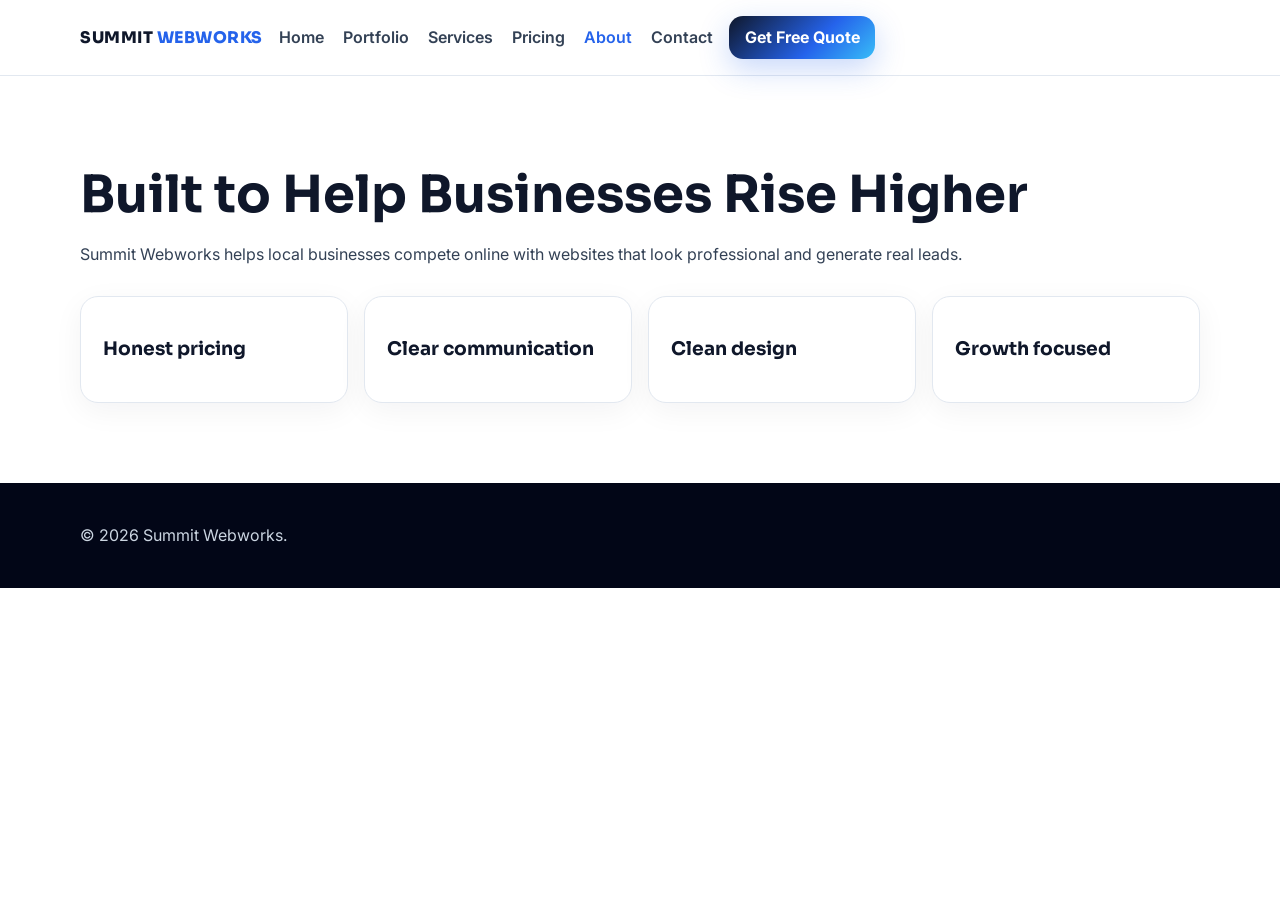
==== about.html @ fc5dcd41 "Merge branch 'main' into codex/create-premium-multi-page-website-for-summit-webworks-wc4jl4" ====
<!doctype html><html lang='en'><head><meta charset='UTF-8'><meta name='viewport' content='width=device-width, initial-scale=1.0'><title>About | Summit Webworks</title><link rel='stylesheet' href='styles.css'><link href='https://fonts.googleapis.com/css2?family=Inter:wght@400;500;600;700;800&family=Sora:wght@600;700;800&display=swap' rel='stylesheet'></head><body><header class='site-header'><nav class='nav container'><a href='index.html' class='logo'>SUMMIT <span>WEBWORKS</span></a><button class='nav-toggle'>☰</button><ul class='nav-links'><li><a href='index.html'>Home</a></li><li><a href='portfolio.html'>Portfolio</a></li><li><a href='services.html'>Services</a></li><li><a href='pricing.html'>Pricing</a></li><li><a class='active' href='about.html'>About</a></li><li><a href='contact.html'>Contact</a></li></ul><a class='btn btn-sm' href='contact.html'>Get Free Quote</a></nav></header><main class='section container'><div class='section-head reveal'><h1>Built to Help Businesses Rise Higher</h1><p>Summit Webworks helps local businesses compete online with websites that look professional and generate real leads.</p></div><div class='card-grid four'><article class='card reveal'><h3>Honest pricing</h3></article><article class='card reveal delay-1'><h3>Clear communication</h3></article><article class='card reveal delay-2'><h3>Clean design</h3></article><article class='card reveal delay-3'><h3>Growth focused</h3></article></div></main><footer class='site-footer'><div class='container'><p>© 2026 Summit Webworks.</p></div></footer><script src='script.js'></script></body></html>
---- styles.css ----
:root{--navy:#0F172A;--royal:#2563EB;--sky:#38BDF8;--white:#fff;--gray:#F8FAFC;--slate:#334155;--grad:linear-gradient(135deg,#0F172A 0%,#2563EB 60%,#38BDF8 100%)}*{box-sizing:border-box}html{scroll-behavior:smooth}body{margin:0;font-family:Inter,sans-serif;color:var(--slate);background:var(--white);line-height:1.6}.container{width:min(1120px,92%);margin:auto}.site-header{position:sticky;top:0;z-index:50;background:rgba(255,255,255,.92);backdrop-filter:blur(12px);border-bottom:1px solid #e2e8f0}.site-header.shrink .nav{padding:.6rem 0}.nav{display:flex;align-items:center;gap:1rem;padding:1rem 0;transition:.25s}.logo{font-family:Sora,sans-serif;font-weight:800;text-decoration:none;color:var(--navy);letter-spacing:.5px}.logo span{color:var(--royal)}.nav-links{display:flex;gap:1.2rem;list-style:none;margin:0;padding:0}.nav-links a{text-decoration:none;color:var(--slate);font-weight:600}.nav-links a.active,.nav-links a:hover{color:var(--royal)}.nav-toggle{display:none}.btn{background:var(--grad);color:var(--white);padding:.85rem 1.2rem;border-radius:14px;text-decoration:none;font-weight:700;border:none;display:inline-block;box-shadow:0 10px 30px rgba(37,99,235,.25);transition:.25s}.btn:hover{transform:translateY(-2px);filter:brightness(1.05);box-shadow:0 12px 32px rgba(37,99,235,.35)}.btn-outline{background:transparent;border:1px solid #bfdbfe;color:var(--royal);box-shadow:none}.btn-sm{padding:.55rem .95rem}.hero{position:relative;background:radial-gradient(circle at 100% 0%,#dbeafe 0%,transparent 45%),var(--gray);padding:5.5rem 0 4rem;overflow:hidden}.mountain-overlay{position:absolute;inset:auto 0 0 0;height:140px;background:linear-gradient(160deg,transparent 0 20%,#dbeafe40 20% 38%,transparent 38% 52%,#bfdbfe40 52% 70%,transparent 70%)}.grid-2{display:grid;grid-template-columns:1.1fr .9fr;gap:2rem;align-items:center}.eyebrow{color:var(--royal);font-weight:700}h1,h2,h3{font-family:Sora,sans-serif;color:var(--navy);line-height:1.2}h1{font-size:clamp(2rem,4vw,3.6rem);margin:.5rem 0 1rem}h2{font-size:clamp(1.7rem,3vw,2.6rem)}.hero-actions{display:flex;gap:.8rem;flex-wrap:wrap;margin:1.2rem 0}.trust-badges{display:flex;flex-wrap:wrap;gap:.9rem;font-weight:600;color:var(--navy)}.device-mockup{background:#0b1220;border-radius:20px;padding:1rem;box-shadow:0 30px 60px rgba(15,23,42,.25)}.mockup-top{height:18px;background:#1e293b;border-radius:10px;margin-bottom:.8rem}.mockup-screen{background:linear-gradient(180deg,#eff6ff,#dbeafe);border-radius:14px;padding:1rem;display:grid;gap:.8rem}.mockup-card{height:58px;border-radius:12px;background:linear-gradient(135deg,#2563eb,#38bdf8)}.section{padding:5rem 0}.alt{background:var(--gray)}.section-head{margin-bottom:1.8rem}.card-grid,.portfolio-grid,.pricing-grid,.stats-grid{display:grid;gap:1rem}.four{grid-template-columns:repeat(4,1fr)}.three{grid-template-columns:repeat(3,1fr)}.card,.portfolio-card,.price-card,.stat{background:#fff;padding:1.4rem;border:1px solid #e2e8f0;border-radius:18px;box-shadow:0 8px 30px rgba(15,23,42,.05);transition:.25s}.card:hover,.portfolio-card:hover,.price-card:hover,.stat:hover{transform:translateY(-6px);box-shadow:0 18px 40px rgba(15,23,42,.1)}.portfolio-grid{grid-template-columns:repeat(3,1fr)}.image-split{height:150px;border-radius:14px;overflow:hidden;display:grid;grid-template-columns:1fr 1fr;margin-bottom:.8rem}.image-split div{display:grid;place-items:center;font-weight:700;color:#fff}.image-split div:first-child{background:#64748b}.image-split div:last-child{background:var(--grad)}.stats-grid{grid-template-columns:repeat(5,1fr)}.pricing-grid{grid-template-columns:repeat(3,1fr)}.featured{border:2px solid var(--royal)}.final-cta{padding:4.2rem 0;background:var(--navy);color:#fff;text-align:center}.final-cta h2{color:#fff}.site-footer{padding:1.5rem 0;background:#020617;color:#cbd5e1}.form{display:grid;gap:.9rem}.form input,.form textarea,.form select{padding:.8rem;border-radius:10px;border:1px solid #cbd5e1;font:inherit}.reveal{opacity:0;transform:translateY(18px);transition:.7s}.reveal.show{opacity:1;transform:none}.delay-1{transition-delay:.1s}.delay-2{transition-delay:.2s}.delay-3{transition-delay:.3s}.page-transition{position:fixed;inset:0;background:var(--white);z-index:999;transform:translateY(-100%);animation:pageIn .7s ease}@keyframes pageIn{from{transform:translateY(0)}to{transform:translateY(-100%)}}
@media (max-width:980px){.grid-2,.four,.three,.portfolio-grid,.pricing-grid,.stats-grid{grid-template-columns:1fr 1fr}.nav-toggle{display:block;background:none;border:none;font-size:1.4rem}.nav-links{position:absolute;right:4%;top:68px;background:#fff;border:1px solid #e2e8f0;border-radius:12px;padding:1rem;display:none;flex-direction:column}.nav-links.open{display:flex}.nav .btn-sm{display:none}}
@media (max-width:640px){.grid-2,.four,.three,.portfolio-grid,.pricing-grid,.stats-grid{grid-template-columns:1fr}.section{padding:3.5rem 0}}
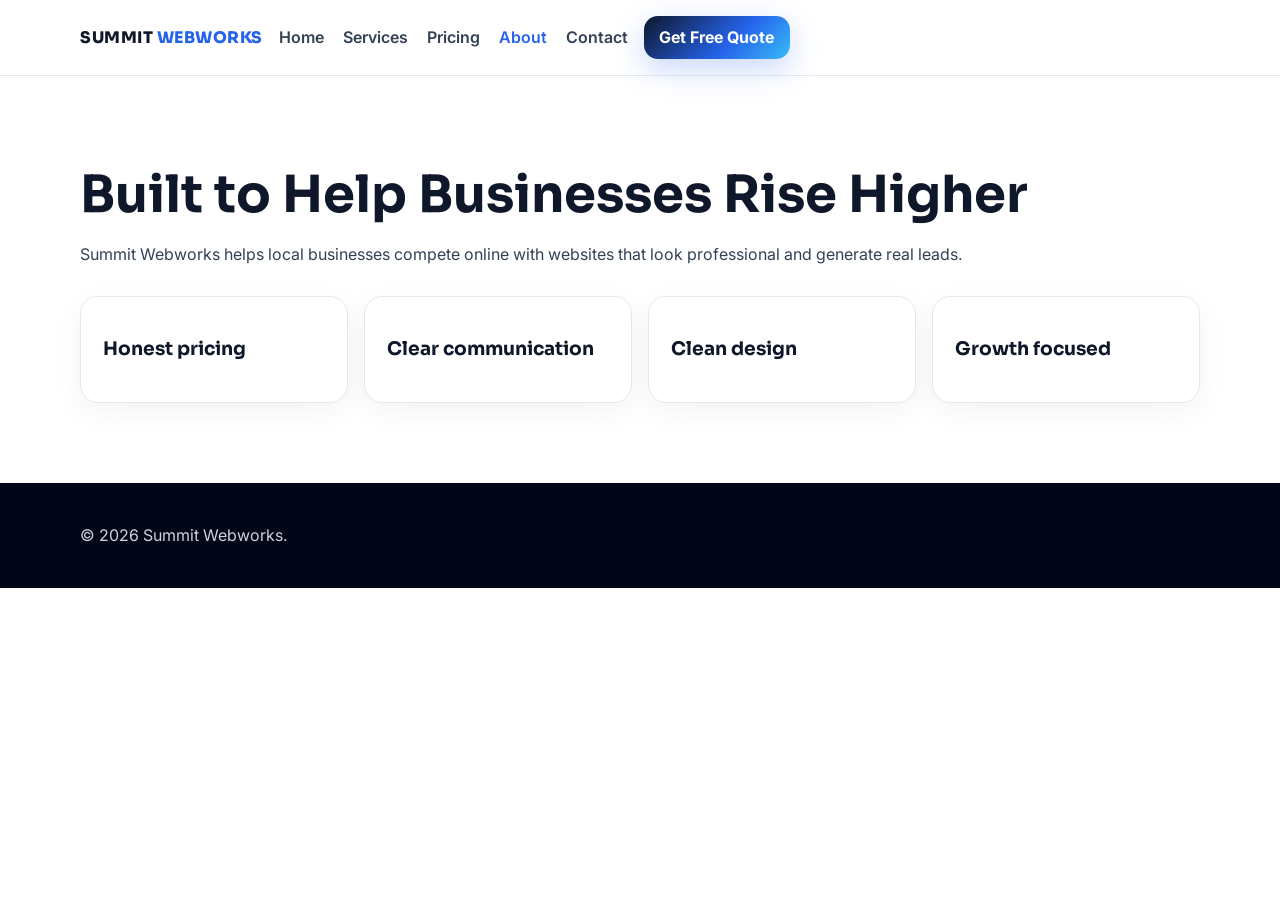
==== commit f3f3efad: "Add fresh standalone repo copy for new GitHub repository" ====
--- a/about.html
+++ b/about.html
@@ -1 +1 @@
-<!doctype html><html lang='en'><head><meta charset='UTF-8'><meta name='viewport' content='width=device-width, initial-scale=1.0'><title>About | Summit Webworks</title><link rel='stylesheet' href='styles.css'><link href='https://fonts.googleapis.com/css2?family=Inter:wght@400;500;600;700;800&family=Sora:wght@600;700;800&display=swap' rel='stylesheet'></head><body><header class='site-header'><nav class='nav container'><a href='index.html' class='logo'>SUMMIT <span>WEBWORKS</span></a><button class='nav-toggle'>☰</button><ul class='nav-links'><li><a href='index.html'>Home</a></li><li><a href='portfolio.html'>Portfolio</a></li><li><a href='services.html'>Services</a></li><li><a href='pricing.html'>Pricing</a></li><li><a class='active' href='about.html'>About</a></li><li><a href='contact.html'>Contact</a></li></ul><a class='btn btn-sm' href='contact.html'>Get Free Quote</a></nav></header><main class='section container'><div class='section-head reveal'><h1>Built to Help Businesses Rise Higher</h1><p>Summit Webworks helps local businesses compete online with websites that look professional and generate real leads.</p></div><div class='card-grid four'><article class='card reveal'><h3>Honest pricing</h3></article><article class='card reveal delay-1'><h3>Clear communication</h3></article><article class='card reveal delay-2'><h3>Clean design</h3></article><article class='card reveal delay-3'><h3>Growth focused</h3></article></div></main><footer class='site-footer'><div class='container'><p>© 2026 Summit Webworks.</p></div></footer><script src='script.js'></script></body></html>
+<!doctype html><html lang='en'><head><meta charset='UTF-8'><meta name='viewport' content='width=device-width, initial-scale=1.0'><title>About | Summit Webworks</title><link rel='stylesheet' href='styles.css?v=2'><link href='https://fonts.googleapis.com/css2?family=Inter:wght@400;500;600;700;800&family=Sora:wght@600;700;800&display=swap' rel='stylesheet'></head><body><header class='site-header'><nav class='nav container'><a href='index.html' class='logo'>SUMMIT <span>WEBWORKS</span></a><button class='nav-toggle'>☰</button><ul class='nav-links'><li><a href='index.html'>Home</a></li><li><a href='services.html'>Services</a></li><li><a href='pricing.html'>Pricing</a></li><li><a class='active' href='about.html'>About</a></li><li><a href='contact.html'>Contact</a></li></ul><a class='btn btn-sm' href='contact.html'>Get Free Quote</a></nav></header><main class='section container'><div class='section-head reveal'><h1>Built to Help Businesses Rise Higher</h1><p>Summit Webworks helps local businesses compete online with websites that look professional and generate real leads.</p></div><div class='card-grid four'><article class='card reveal'><h3>Honest pricing</h3></article><article class='card reveal delay-1'><h3>Clear communication</h3></article><article class='card reveal delay-2'><h3>Clean design</h3></article><article class='card reveal delay-3'><h3>Growth focused</h3></article></div></main><footer class='site-footer'><div class='container'><p>© 2026 Summit Webworks.</p></div></footer><script src='script.js?v=2'></script></body></html>
--- a/styles.css
+++ b/styles.css
@@ -1,3 +1,6 @@
 :root{--navy:#0F172A;--royal:#2563EB;--sky:#38BDF8;--white:#fff;--gray:#F8FAFC;--slate:#334155;--grad:linear-gradient(135deg,#0F172A 0%,#2563EB 60%,#38BDF8 100%)}*{box-sizing:border-box}html{scroll-behavior:smooth}body{margin:0;font-family:Inter,sans-serif;color:var(--slate);background:var(--white);line-height:1.6}.container{width:min(1120px,92%);margin:auto}.site-header{position:sticky;top:0;z-index:50;background:rgba(255,255,255,.92);backdrop-filter:blur(12px);border-bottom:1px solid #e2e8f0}.site-header.shrink .nav{padding:.6rem 0}.nav{display:flex;align-items:center;gap:1rem;padding:1rem 0;transition:.25s}.logo{font-family:Sora,sans-serif;font-weight:800;text-decoration:none;color:var(--navy);letter-spacing:.5px}.logo span{color:var(--royal)}.nav-links{display:flex;gap:1.2rem;list-style:none;margin:0;padding:0}.nav-links a{text-decoration:none;color:var(--slate);font-weight:600}.nav-links a.active,.nav-links a:hover{color:var(--royal)}.nav-toggle{display:none}.btn{background:var(--grad);color:var(--white);padding:.85rem 1.2rem;border-radius:14px;text-decoration:none;font-weight:700;border:none;display:inline-block;box-shadow:0 10px 30px rgba(37,99,235,.25);transition:.25s}.btn:hover{transform:translateY(-2px);filter:brightness(1.05);box-shadow:0 12px 32px rgba(37,99,235,.35)}.btn-outline{background:transparent;border:1px solid #bfdbfe;color:var(--royal);box-shadow:none}.btn-sm{padding:.55rem .95rem}.hero{position:relative;background:radial-gradient(circle at 100% 0%,#dbeafe 0%,transparent 45%),var(--gray);padding:5.5rem 0 4rem;overflow:hidden}.mountain-overlay{position:absolute;inset:auto 0 0 0;height:140px;background:linear-gradient(160deg,transparent 0 20%,#dbeafe40 20% 38%,transparent 38% 52%,#bfdbfe40 52% 70%,transparent 70%)}.grid-2{display:grid;grid-template-columns:1.1fr .9fr;gap:2rem;align-items:center}.eyebrow{color:var(--royal);font-weight:700}h1,h2,h3{font-family:Sora,sans-serif;color:var(--navy);line-height:1.2}h1{font-size:clamp(2rem,4vw,3.6rem);margin:.5rem 0 1rem}h2{font-size:clamp(1.7rem,3vw,2.6rem)}.hero-actions{display:flex;gap:.8rem;flex-wrap:wrap;margin:1.2rem 0}.trust-badges{display:flex;flex-wrap:wrap;gap:.9rem;font-weight:600;color:var(--navy)}.device-mockup{background:#0b1220;border-radius:20px;padding:1rem;box-shadow:0 30px 60px rgba(15,23,42,.25)}.mockup-top{height:18px;background:#1e293b;border-radius:10px;margin-bottom:.8rem}.mockup-screen{background:linear-gradient(180deg,#eff6ff,#dbeafe);border-radius:14px;padding:1rem;display:grid;gap:.8rem}.mockup-card{height:58px;border-radius:12px;background:linear-gradient(135deg,#2563eb,#38bdf8)}.section{padding:5rem 0}.alt{background:var(--gray)}.section-head{margin-bottom:1.8rem}.card-grid,.portfolio-grid,.pricing-grid,.stats-grid{display:grid;gap:1rem}.four{grid-template-columns:repeat(4,1fr)}.three{grid-template-columns:repeat(3,1fr)}.card,.portfolio-card,.price-card,.stat{background:#fff;padding:1.4rem;border:1px solid #e2e8f0;border-radius:18px;box-shadow:0 8px 30px rgba(15,23,42,.05);transition:.25s}.card:hover,.portfolio-card:hover,.price-card:hover,.stat:hover{transform:translateY(-6px);box-shadow:0 18px 40px rgba(15,23,42,.1)}.portfolio-grid{grid-template-columns:repeat(3,1fr)}.image-split{height:150px;border-radius:14px;overflow:hidden;display:grid;grid-template-columns:1fr 1fr;margin-bottom:.8rem}.image-split div{display:grid;place-items:center;font-weight:700;color:#fff}.image-split div:first-child{background:#64748b}.image-split div:last-child{background:var(--grad)}.stats-grid{grid-template-columns:repeat(5,1fr)}.pricing-grid{grid-template-columns:repeat(3,1fr)}.featured{border:2px solid var(--royal)}.final-cta{padding:4.2rem 0;background:var(--navy);color:#fff;text-align:center}.final-cta h2{color:#fff}.site-footer{padding:1.5rem 0;background:#020617;color:#cbd5e1}.form{display:grid;gap:.9rem}.form input,.form textarea,.form select{padding:.8rem;border-radius:10px;border:1px solid #cbd5e1;font:inherit}.reveal{opacity:0;transform:translateY(18px);transition:.7s}.reveal.show{opacity:1;transform:none}.delay-1{transition-delay:.1s}.delay-2{transition-delay:.2s}.delay-3{transition-delay:.3s}.page-transition{position:fixed;inset:0;background:var(--white);z-index:999;transform:translateY(-100%);animation:pageIn .7s ease}@keyframes pageIn{from{transform:translateY(0)}to{transform:translateY(-100%)}}
 @media (max-width:980px){.grid-2,.four,.three,.portfolio-grid,.pricing-grid,.stats-grid{grid-template-columns:1fr 1fr}.nav-toggle{display:block;background:none;border:none;font-size:1.4rem}.nav-links{position:absolute;right:4%;top:68px;background:#fff;border:1px solid #e2e8f0;border-radius:12px;padding:1rem;display:none;flex-direction:column}.nav-links.open{display:flex}.nav .btn-sm{display:none}}
 @media (max-width:640px){.grid-2,.four,.three,.portfolio-grid,.pricing-grid,.stats-grid{grid-template-columns:1fr}.section{padding:3.5rem 0}}
+
+.comparison-frame{background:#fff;border:1px solid #dbeafe;border-radius:20px;padding:1rem;box-shadow:0 20px 45px rgba(15,23,42,.12)}.comparison-frame img{width:100%;border-radius:14px;display:block}
+.before-after-panel{display:grid;grid-template-columns:1fr 1fr;border-radius:20px;overflow:hidden;box-shadow:0 25px 60px rgba(15,23,42,.15)}.before-side,.after-side{padding:2rem;min-height:280px;display:flex;flex-direction:column;justify-content:space-between}.before-side{background:#e2e8f0;color:#0f172a}.after-side{background:linear-gradient(135deg,#0F172A,#2563EB);color:#fff}.before-side span,.after-side span{font-family:Sora,sans-serif;font-size:1.2rem;font-weight:800}@media (max-width:700px){.before-after-panel{grid-template-columns:1fr}}
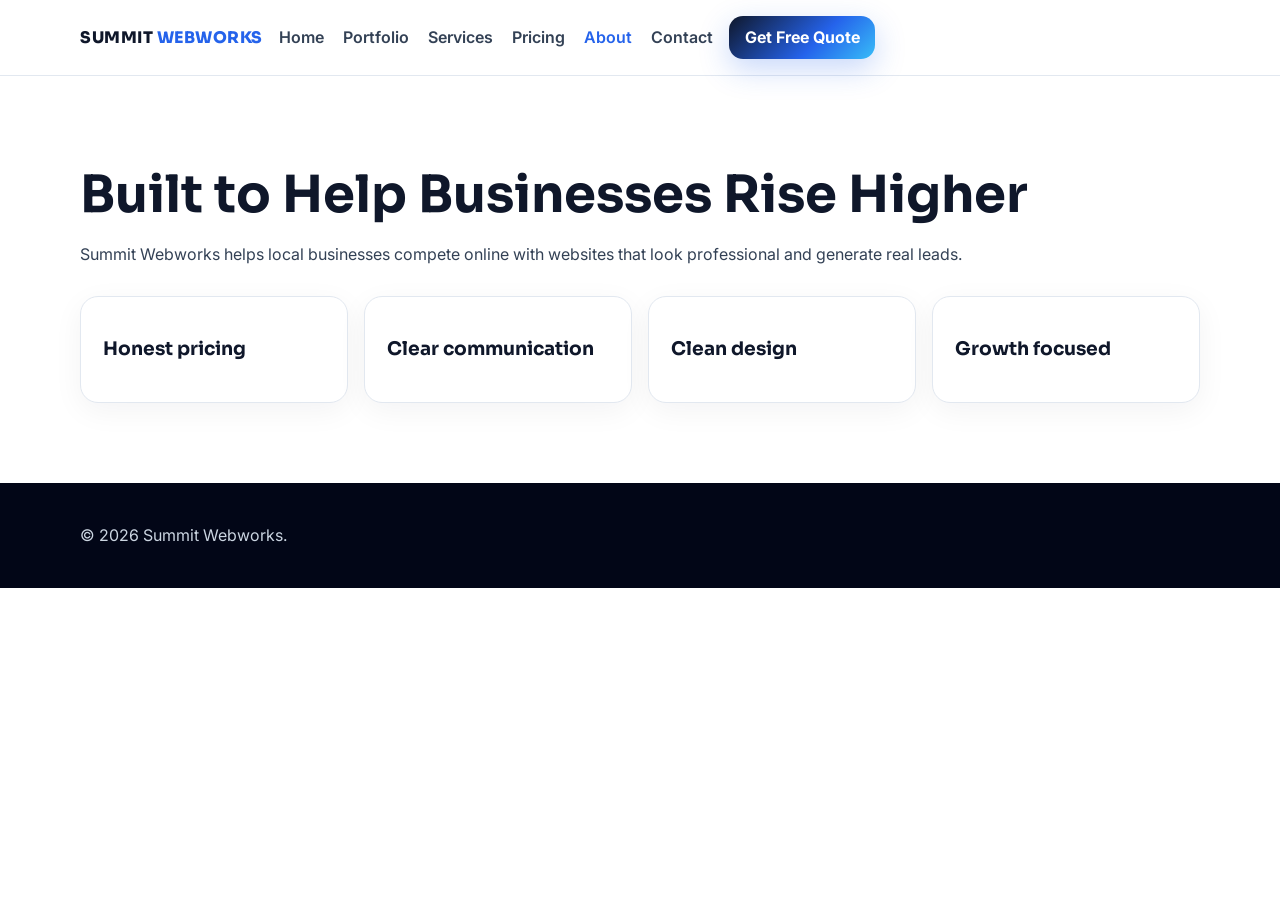
==== commit aa39cc5d: "Merge branch 'main' into codex/create-premium-multi-page-website-for-summit-webworks-tgs2cf" ====
--- a/about.html
+++ b/about.html
@@ -1 +1 @@
-<!doctype html><html lang='en'><head><meta charset='UTF-8'><meta name='viewport' content='width=device-width, initial-scale=1.0'><title>About | Summit Webworks</title><link rel='stylesheet' href='styles.css?v=2'><link href='https://fonts.googleapis.com/css2?family=Inter:wght@400;500;600;700;800&family=Sora:wght@600;700;800&display=swap' rel='stylesheet'></head><body><header class='site-header'><nav class='nav container'><a href='index.html' class='logo'>SUMMIT <span>WEBWORKS</span></a><button class='nav-toggle'>☰</button><ul class='nav-links'><li><a href='index.html'>Home</a></li><li><a href='services.html'>Services</a></li><li><a href='pricing.html'>Pricing</a></li><li><a class='active' href='about.html'>About</a></li><li><a href='contact.html'>Contact</a></li></ul><a class='btn btn-sm' href='contact.html'>Get Free Quote</a></nav></header><main class='section container'><div class='section-head reveal'><h1>Built to Help Businesses Rise Higher</h1><p>Summit Webworks helps local businesses compete online with websites that look professional and generate real leads.</p></div><div class='card-grid four'><article class='card reveal'><h3>Honest pricing</h3></article><article class='card reveal delay-1'><h3>Clear communication</h3></article><article class='card reveal delay-2'><h3>Clean design</h3></article><article class='card reveal delay-3'><h3>Growth focused</h3></article></div></main><footer class='site-footer'><div class='container'><p>© 2026 Summit Webworks.</p></div></footer><script src='script.js?v=2'></script></body></html>
+<!doctype html><html lang='en'><head><meta charset='UTF-8'><meta name='viewport' content='width=device-width, initial-scale=1.0'><title>About | Summit Webworks</title><link rel='stylesheet' href='styles.css'><link href='https://fonts.googleapis.com/css2?family=Inter:wght@400;500;600;700;800&family=Sora:wght@600;700;800&display=swap' rel='stylesheet'></head><body><header class='site-header'><nav class='nav container'><a href='index.html' class='logo'>SUMMIT <span>WEBWORKS</span></a><button class='nav-toggle'>☰</button><ul class='nav-links'><li><a href='index.html'>Home</a></li><li><a href='portfolio.html'>Portfolio</a></li><li><a href='services.html'>Services</a></li><li><a href='pricing.html'>Pricing</a></li><li><a class='active' href='about.html'>About</a></li><li><a href='contact.html'>Contact</a></li></ul><a class='btn btn-sm' href='contact.html'>Get Free Quote</a></nav></header><main class='section container'><div class='section-head reveal'><h1>Built to Help Businesses Rise Higher</h1><p>Summit Webworks helps local businesses compete online with websites that look professional and generate real leads.</p></div><div class='card-grid four'><article class='card reveal'><h3>Honest pricing</h3></article><article class='card reveal delay-1'><h3>Clear communication</h3></article><article class='card reveal delay-2'><h3>Clean design</h3></article><article class='card reveal delay-3'><h3>Growth focused</h3></article></div></main><footer class='site-footer'><div class='container'><p>© 2026 Summit Webworks.</p></div></footer><script src='script.js'></script></body></html>
--- a/styles.css
+++ b/styles.css
@@ -1,6 +1,3 @@
 :root{--navy:#0F172A;--royal:#2563EB;--sky:#38BDF8;--white:#fff;--gray:#F8FAFC;--slate:#334155;--grad:linear-gradient(135deg,#0F172A 0%,#2563EB 60%,#38BDF8 100%)}*{box-sizing:border-box}html{scroll-behavior:smooth}body{margin:0;font-family:Inter,sans-serif;color:var(--slate);background:var(--white);line-height:1.6}.container{width:min(1120px,92%);margin:auto}.site-header{position:sticky;top:0;z-index:50;background:rgba(255,255,255,.92);backdrop-filter:blur(12px);border-bottom:1px solid #e2e8f0}.site-header.shrink .nav{padding:.6rem 0}.nav{display:flex;align-items:center;gap:1rem;padding:1rem 0;transition:.25s}.logo{font-family:Sora,sans-serif;font-weight:800;text-decoration:none;color:var(--navy);letter-spacing:.5px}.logo span{color:var(--royal)}.nav-links{display:flex;gap:1.2rem;list-style:none;margin:0;padding:0}.nav-links a{text-decoration:none;color:var(--slate);font-weight:600}.nav-links a.active,.nav-links a:hover{color:var(--royal)}.nav-toggle{display:none}.btn{background:var(--grad);color:var(--white);padding:.85rem 1.2rem;border-radius:14px;text-decoration:none;font-weight:700;border:none;display:inline-block;box-shadow:0 10px 30px rgba(37,99,235,.25);transition:.25s}.btn:hover{transform:translateY(-2px);filter:brightness(1.05);box-shadow:0 12px 32px rgba(37,99,235,.35)}.btn-outline{background:transparent;border:1px solid #bfdbfe;color:var(--royal);box-shadow:none}.btn-sm{padding:.55rem .95rem}.hero{position:relative;background:radial-gradient(circle at 100% 0%,#dbeafe 0%,transparent 45%),var(--gray);padding:5.5rem 0 4rem;overflow:hidden}.mountain-overlay{position:absolute;inset:auto 0 0 0;height:140px;background:linear-gradient(160deg,transparent 0 20%,#dbeafe40 20% 38%,transparent 38% 52%,#bfdbfe40 52% 70%,transparent 70%)}.grid-2{display:grid;grid-template-columns:1.1fr .9fr;gap:2rem;align-items:center}.eyebrow{color:var(--royal);font-weight:700}h1,h2,h3{font-family:Sora,sans-serif;color:var(--navy);line-height:1.2}h1{font-size:clamp(2rem,4vw,3.6rem);margin:.5rem 0 1rem}h2{font-size:clamp(1.7rem,3vw,2.6rem)}.hero-actions{display:flex;gap:.8rem;flex-wrap:wrap;margin:1.2rem 0}.trust-badges{display:flex;flex-wrap:wrap;gap:.9rem;font-weight:600;color:var(--navy)}.device-mockup{background:#0b1220;border-radius:20px;padding:1rem;box-shadow:0 30px 60px rgba(15,23,42,.25)}.mockup-top{height:18px;background:#1e293b;border-radius:10px;margin-bottom:.8rem}.mockup-screen{background:linear-gradient(180deg,#eff6ff,#dbeafe);border-radius:14px;padding:1rem;display:grid;gap:.8rem}.mockup-card{height:58px;border-radius:12px;background:linear-gradient(135deg,#2563eb,#38bdf8)}.section{padding:5rem 0}.alt{background:var(--gray)}.section-head{margin-bottom:1.8rem}.card-grid,.portfolio-grid,.pricing-grid,.stats-grid{display:grid;gap:1rem}.four{grid-template-columns:repeat(4,1fr)}.three{grid-template-columns:repeat(3,1fr)}.card,.portfolio-card,.price-card,.stat{background:#fff;padding:1.4rem;border:1px solid #e2e8f0;border-radius:18px;box-shadow:0 8px 30px rgba(15,23,42,.05);transition:.25s}.card:hover,.portfolio-card:hover,.price-card:hover,.stat:hover{transform:translateY(-6px);box-shadow:0 18px 40px rgba(15,23,42,.1)}.portfolio-grid{grid-template-columns:repeat(3,1fr)}.image-split{height:150px;border-radius:14px;overflow:hidden;display:grid;grid-template-columns:1fr 1fr;margin-bottom:.8rem}.image-split div{display:grid;place-items:center;font-weight:700;color:#fff}.image-split div:first-child{background:#64748b}.image-split div:last-child{background:var(--grad)}.stats-grid{grid-template-columns:repeat(5,1fr)}.pricing-grid{grid-template-columns:repeat(3,1fr)}.featured{border:2px solid var(--royal)}.final-cta{padding:4.2rem 0;background:var(--navy);color:#fff;text-align:center}.final-cta h2{color:#fff}.site-footer{padding:1.5rem 0;background:#020617;color:#cbd5e1}.form{display:grid;gap:.9rem}.form input,.form textarea,.form select{padding:.8rem;border-radius:10px;border:1px solid #cbd5e1;font:inherit}.reveal{opacity:0;transform:translateY(18px);transition:.7s}.reveal.show{opacity:1;transform:none}.delay-1{transition-delay:.1s}.delay-2{transition-delay:.2s}.delay-3{transition-delay:.3s}.page-transition{position:fixed;inset:0;background:var(--white);z-index:999;transform:translateY(-100%);animation:pageIn .7s ease}@keyframes pageIn{from{transform:translateY(0)}to{transform:translateY(-100%)}}
 @media (max-width:980px){.grid-2,.four,.three,.portfolio-grid,.pricing-grid,.stats-grid{grid-template-columns:1fr 1fr}.nav-toggle{display:block;background:none;border:none;font-size:1.4rem}.nav-links{position:absolute;right:4%;top:68px;background:#fff;border:1px solid #e2e8f0;border-radius:12px;padding:1rem;display:none;flex-direction:column}.nav-links.open{display:flex}.nav .btn-sm{display:none}}
 @media (max-width:640px){.grid-2,.four,.three,.portfolio-grid,.pricing-grid,.stats-grid{grid-template-columns:1fr}.section{padding:3.5rem 0}}
-
-.comparison-frame{background:#fff;border:1px solid #dbeafe;border-radius:20px;padding:1rem;box-shadow:0 20px 45px rgba(15,23,42,.12)}.comparison-frame img{width:100%;border-radius:14px;display:block}
-.before-after-panel{display:grid;grid-template-columns:1fr 1fr;border-radius:20px;overflow:hidden;box-shadow:0 25px 60px rgba(15,23,42,.15)}.before-side,.after-side{padding:2rem;min-height:280px;display:flex;flex-direction:column;justify-content:space-between}.before-side{background:#e2e8f0;color:#0f172a}.after-side{background:linear-gradient(135deg,#0F172A,#2563EB);color:#fff}.before-side span,.after-side span{font-family:Sora,sans-serif;font-size:1.2rem;font-weight:800}@media (max-width:700px){.before-after-panel{grid-template-columns:1fr}}
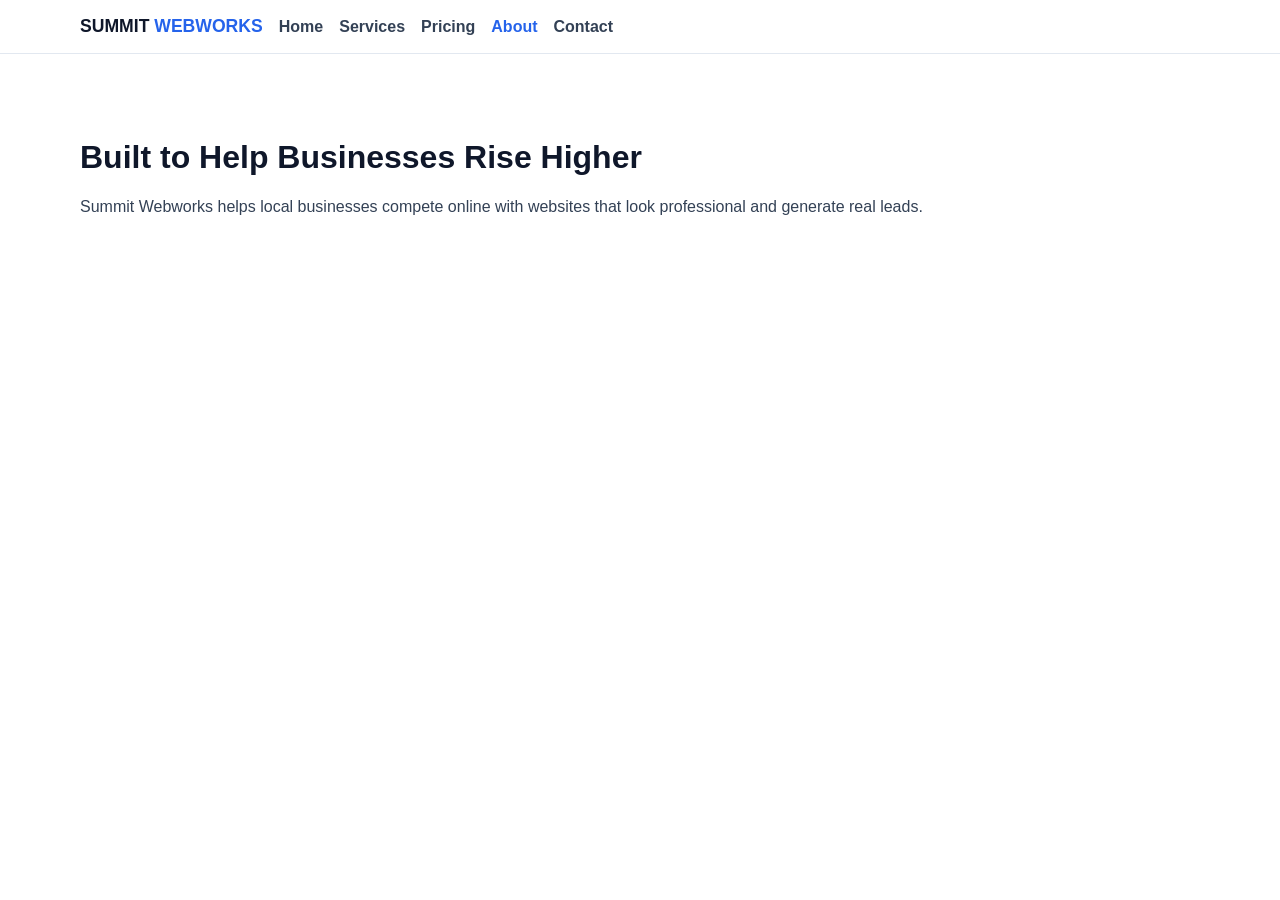
==== commit 7f6aa8ed: "Rebuild website from scratch with new files and layout" ====
--- a/about.html
+++ b/about.html
@@ -1 +1 @@
-<!doctype html><html lang='en'><head><meta charset='UTF-8'><meta name='viewport' content='width=device-width, initial-scale=1.0'><title>About | Summit Webworks</title><link rel='stylesheet' href='styles.css'><link href='https://fonts.googleapis.com/css2?family=Inter:wght@400;500;600;700;800&family=Sora:wght@600;700;800&display=swap' rel='stylesheet'></head><body><header class='site-header'><nav class='nav container'><a href='index.html' class='logo'>SUMMIT <span>WEBWORKS</span></a><button class='nav-toggle'>☰</button><ul class='nav-links'><li><a href='index.html'>Home</a></li><li><a href='portfolio.html'>Portfolio</a></li><li><a href='services.html'>Services</a></li><li><a href='pricing.html'>Pricing</a></li><li><a class='active' href='about.html'>About</a></li><li><a href='contact.html'>Contact</a></li></ul><a class='btn btn-sm' href='contact.html'>Get Free Quote</a></nav></header><main class='section container'><div class='section-head reveal'><h1>Built to Help Businesses Rise Higher</h1><p>Summit Webworks helps local businesses compete online with websites that look professional and generate real leads.</p></div><div class='card-grid four'><article class='card reveal'><h3>Honest pricing</h3></article><article class='card reveal delay-1'><h3>Clear communication</h3></article><article class='card reveal delay-2'><h3>Clean design</h3></article><article class='card reveal delay-3'><h3>Growth focused</h3></article></div></main><footer class='site-footer'><div class='container'><p>© 2026 Summit Webworks.</p></div></footer><script src='script.js'></script></body></html>
+<!doctype html><html lang="en"><head><meta charset="UTF-8"><meta name="viewport" content="width=device-width, initial-scale=1"><title>About | Summit Webworks</title><link rel="stylesheet" href="styles.css"></head><body><header class="site-header"><nav class="container nav"><a class="logo" href="index.html">SUMMIT <span>WEBWORKS</span></a><button class="nav-toggle">☰</button><ul class="nav-links"><li><a href="index.html">Home</a></li><li><a href="services.html">Services</a></li><li><a href="pricing.html">Pricing</a></li><li><a class="active" href="about.html">About</a></li><li><a href="contact.html">Contact</a></li></ul></nav></header><main class="section container"><h1>Built to Help Businesses Rise Higher</h1><p>Summit Webworks helps local businesses compete online with websites that look professional and generate real leads.</p></main><script src="script.js"></script></body></html>
--- a/styles.css
+++ b/styles.css
@@ -1,3 +1 @@
-:root{--navy:#0F172A;--royal:#2563EB;--sky:#38BDF8;--white:#fff;--gray:#F8FAFC;--slate:#334155;--grad:linear-gradient(135deg,#0F172A 0%,#2563EB 60%,#38BDF8 100%)}*{box-sizing:border-box}html{scroll-behavior:smooth}body{margin:0;font-family:Inter,sans-serif;color:var(--slate);background:var(--white);line-height:1.6}.container{width:min(1120px,92%);margin:auto}.site-header{position:sticky;top:0;z-index:50;background:rgba(255,255,255,.92);backdrop-filter:blur(12px);border-bottom:1px solid #e2e8f0}.site-header.shrink .nav{padding:.6rem 0}.nav{display:flex;align-items:center;gap:1rem;padding:1rem 0;transition:.25s}.logo{font-family:Sora,sans-serif;font-weight:800;text-decoration:none;color:var(--navy);letter-spacing:.5px}.logo span{color:var(--royal)}.nav-links{display:flex;gap:1.2rem;list-style:none;margin:0;padding:0}.nav-links a{text-decoration:none;color:var(--slate);font-weight:600}.nav-links a.active,.nav-links a:hover{color:var(--royal)}.nav-toggle{display:none}.btn{background:var(--grad);color:var(--white);padding:.85rem 1.2rem;border-radius:14px;text-decoration:none;font-weight:700;border:none;display:inline-block;box-shadow:0 10px 30px rgba(37,99,235,.25);transition:.25s}.btn:hover{transform:translateY(-2px);filter:brightness(1.05);box-shadow:0 12px 32px rgba(37,99,235,.35)}.btn-outline{background:transparent;border:1px solid #bfdbfe;color:var(--royal);box-shadow:none}.btn-sm{padding:.55rem .95rem}.hero{position:relative;background:radial-gradient(circle at 100% 0%,#dbeafe 0%,transparent 45%),var(--gray);padding:5.5rem 0 4rem;overflow:hidden}.mountain-overlay{position:absolute;inset:auto 0 0 0;height:140px;background:linear-gradient(160deg,transparent 0 20%,#dbeafe40 20% 38%,transparent 38% 52%,#bfdbfe40 52% 70%,transparent 70%)}.grid-2{display:grid;grid-template-columns:1.1fr .9fr;gap:2rem;align-items:center}.eyebrow{color:var(--royal);font-weight:700}h1,h2,h3{font-family:Sora,sans-serif;color:var(--navy);line-height:1.2}h1{font-size:clamp(2rem,4vw,3.6rem);margin:.5rem 0 1rem}h2{font-size:clamp(1.7rem,3vw,2.6rem)}.hero-actions{display:flex;gap:.8rem;flex-wrap:wrap;margin:1.2rem 0}.trust-badges{display:flex;flex-wrap:wrap;gap:.9rem;font-weight:600;color:var(--navy)}.device-mockup{background:#0b1220;border-radius:20px;padding:1rem;box-shadow:0 30px 60px rgba(15,23,42,.25)}.mockup-top{height:18px;background:#1e293b;border-radius:10px;margin-bottom:.8rem}.mockup-screen{background:linear-gradient(180deg,#eff6ff,#dbeafe);border-radius:14px;padding:1rem;display:grid;gap:.8rem}.mockup-card{height:58px;border-radius:12px;background:linear-gradient(135deg,#2563eb,#38bdf8)}.section{padding:5rem 0}.alt{background:var(--gray)}.section-head{margin-bottom:1.8rem}.card-grid,.portfolio-grid,.pricing-grid,.stats-grid{display:grid;gap:1rem}.four{grid-template-columns:repeat(4,1fr)}.three{grid-template-columns:repeat(3,1fr)}.card,.portfolio-card,.price-card,.stat{background:#fff;padding:1.4rem;border:1px solid #e2e8f0;border-radius:18px;box-shadow:0 8px 30px rgba(15,23,42,.05);transition:.25s}.card:hover,.portfolio-card:hover,.price-card:hover,.stat:hover{transform:translateY(-6px);box-shadow:0 18px 40px rgba(15,23,42,.1)}.portfolio-grid{grid-template-columns:repeat(3,1fr)}.image-split{height:150px;border-radius:14px;overflow:hidden;display:grid;grid-template-columns:1fr 1fr;margin-bottom:.8rem}.image-split div{display:grid;place-items:center;font-weight:700;color:#fff}.image-split div:first-child{background:#64748b}.image-split div:last-child{background:var(--grad)}.stats-grid{grid-template-columns:repeat(5,1fr)}.pricing-grid{grid-template-columns:repeat(3,1fr)}.featured{border:2px solid var(--royal)}.final-cta{padding:4.2rem 0;background:var(--navy);color:#fff;text-align:center}.final-cta h2{color:#fff}.site-footer{padding:1.5rem 0;background:#020617;color:#cbd5e1}.form{display:grid;gap:.9rem}.form input,.form textarea,.form select{padding:.8rem;border-radius:10px;border:1px solid #cbd5e1;font:inherit}.reveal{opacity:0;transform:translateY(18px);transition:.7s}.reveal.show{opacity:1;transform:none}.delay-1{transition-delay:.1s}.delay-2{transition-delay:.2s}.delay-3{transition-delay:.3s}.page-transition{position:fixed;inset:0;background:var(--white);z-index:999;transform:translateY(-100%);animation:pageIn .7s ease}@keyframes pageIn{from{transform:translateY(0)}to{transform:translateY(-100%)}}
-@media (max-width:980px){.grid-2,.four,.three,.portfolio-grid,.pricing-grid,.stats-grid{grid-template-columns:1fr 1fr}.nav-toggle{display:block;background:none;border:none;font-size:1.4rem}.nav-links{position:absolute;right:4%;top:68px;background:#fff;border:1px solid #e2e8f0;border-radius:12px;padding:1rem;display:none;flex-direction:column}.nav-links.open{display:flex}.nav .btn-sm{display:none}}
-@media (max-width:640px){.grid-2,.four,.three,.portfolio-grid,.pricing-grid,.stats-grid{grid-template-columns:1fr}.section{padding:3.5rem 0}}
+:root{--navy:#0F172A;--royal:#2563EB;--sky:#38BDF8;--white:#fff;--gray:#F8FAFC;--slate:#334155}*{box-sizing:border-box}body{margin:0;font-family:Inter,sans-serif;color:var(--slate)}.container{width:min(1120px,92%);margin:auto}.site-header{position:sticky;top:0;background:#ffffffea;backdrop-filter:blur(8px);border-bottom:1px solid #e2e8f0}.nav{display:flex;align-items:center;gap:1rem;padding:1rem 0}.logo{text-decoration:none;font:800 1.1rem Sora,sans-serif;color:var(--navy)}.logo span{color:var(--royal)}.nav-links{display:flex;gap:1rem;list-style:none;margin:0;padding:0}.nav-links a{text-decoration:none;color:var(--slate);font-weight:600}.nav-links a.active{color:var(--royal)}.nav-toggle{display:none}.hero{padding:5rem 0;background:linear-gradient(165deg,#f8fafc,#dbeafe)}.grid{display:grid;grid-template-columns:1.1fr .9fr;gap:2rem;align-items:center}h1,h2,h3{color:var(--navy);font-family:Sora,sans-serif}.btn{display:inline-block;background:linear-gradient(135deg,#0F172A,#2563EB,#38BDF8);color:#fff;text-decoration:none;padding:.8rem 1.1rem;border-radius:12px;font-weight:700}.btn-outline{background:transparent;color:var(--royal);border:1px solid #93c5fd}.btn-sm{padding:.55rem .9rem}.actions{display:flex;gap:.8rem;flex-wrap:wrap}.mock{height:320px;border-radius:20px;background:linear-gradient(135deg,#0F172A,#2563EB)}.section{padding:4rem 0}.alt{background:var(--gray)}.cards{display:grid;grid-template-columns:repeat(4,1fr);gap:1rem}.cards.three{grid-template-columns:repeat(3,1fr)}.card{background:#fff;border:1px solid #e2e8f0;border-radius:16px;padding:1.2rem;box-shadow:0 12px 30px rgba(2,6,23,.08)}.featured{border:2px solid var(--royal)}.ba-image{width:100%;display:block;border-radius:16px;border:1px solid #cbd5e1;box-shadow:0 18px 42px rgba(2,6,23,.15)}.form{display:grid;gap:.8rem;max-width:720px}.form input,.form textarea{padding:.8rem;border:1px solid #cbd5e1;border-radius:10px}.site-footer{padding:1.4rem 0;background:#020617;color:#cbd5e1}@media (max-width:900px){.grid,.cards,.cards.three{grid-template-columns:1fr 1fr}.nav-toggle{display:block;background:none;border:none}.nav-links{display:none;position:absolute;right:4%;top:65px;flex-direction:column;background:#fff;padding:1rem;border:1px solid #e2e8f0;border-radius:12px}.nav-links.open{display:flex}}@media (max-width:640px){.grid,.cards,.cards.three{grid-template-columns:1fr}}
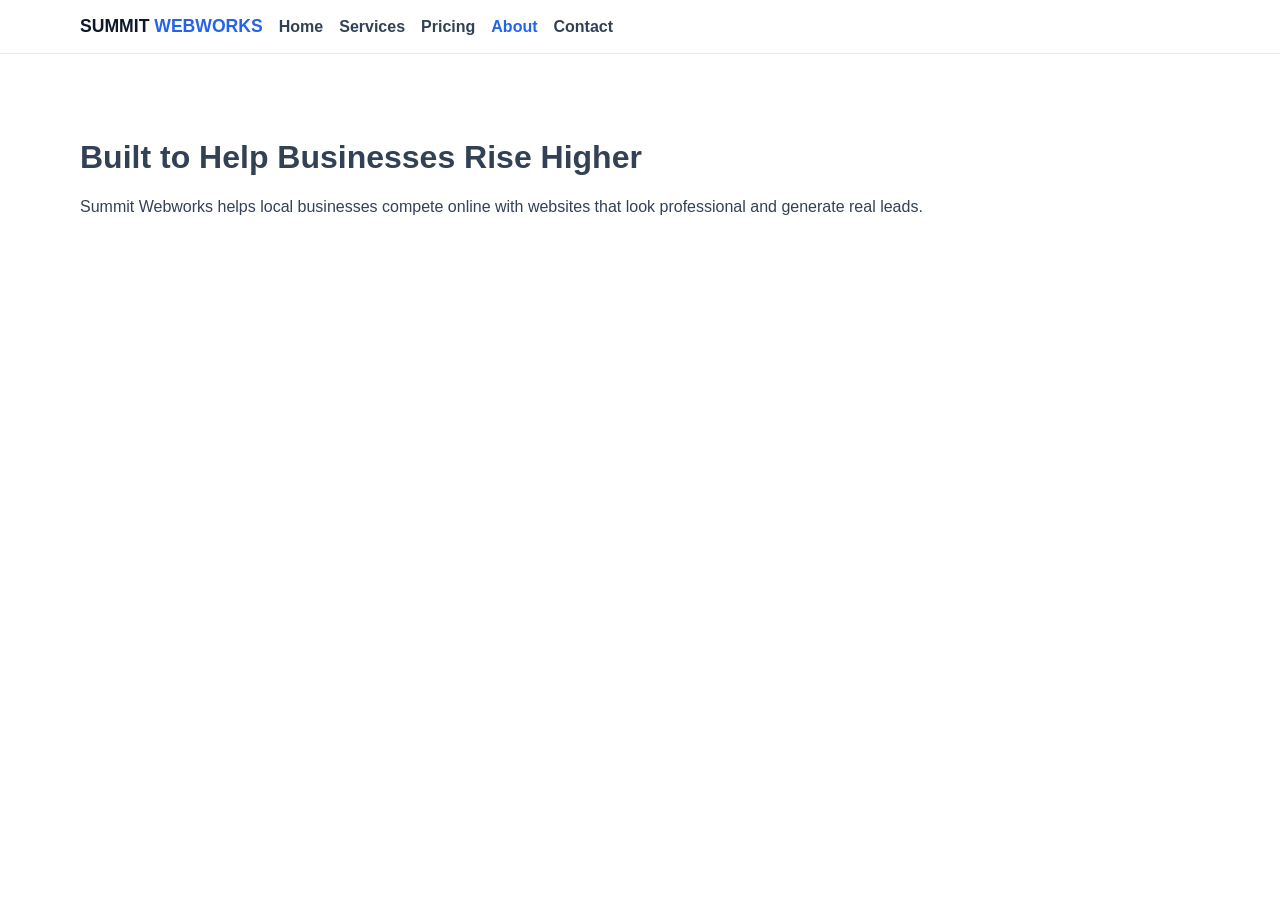
==== commit d8ffd698: "Clear and fully rewrite site with working hero/before-after image" ====
--- a/about.html
+++ b/about.html
@@ -1 +1 @@
-<!doctype html><html lang="en"><head><meta charset="UTF-8"><meta name="viewport" content="width=device-width, initial-scale=1"><title>About | Summit Webworks</title><link rel="stylesheet" href="styles.css"></head><body><header class="site-header"><nav class="container nav"><a class="logo" href="index.html">SUMMIT <span>WEBWORKS</span></a><button class="nav-toggle">☰</button><ul class="nav-links"><li><a href="index.html">Home</a></li><li><a href="services.html">Services</a></li><li><a href="pricing.html">Pricing</a></li><li><a class="active" href="about.html">About</a></li><li><a href="contact.html">Contact</a></li></ul></nav></header><main class="section container"><h1>Built to Help Businesses Rise Higher</h1><p>Summit Webworks helps local businesses compete online with websites that look professional and generate real leads.</p></main><script src="script.js"></script></body></html>
+<!DOCTYPE html><html lang="en"><head><meta charset="UTF-8"><meta name="viewport" content="width=device-width, initial-scale=1.0"><title>About | Summit Webworks</title><link rel="stylesheet" href="styles.css"></head><body><header class="site-header"><nav class="container nav"><a class="logo" href="index.html">SUMMIT <span>WEBWORKS</span></a><button class="nav-toggle">☰</button><ul class="nav-links"><li><a href="index.html">Home</a></li><li><a href="services.html">Services</a></li><li><a href="pricing.html">Pricing</a></li><li><a class="active" href="about.html">About</a></li><li><a href="contact.html">Contact</a></li></ul></nav></header><main class="section container"><h1>Built to Help Businesses Rise Higher</h1><p>Summit Webworks helps local businesses compete online with websites that look professional and generate real leads.</p></main><script src="script.js"></script></body></html>
--- a/styles.css
+++ b/styles.css
@@ -1 +1,20 @@
-:root{--navy:#0F172A;--royal:#2563EB;--sky:#38BDF8;--white:#fff;--gray:#F8FAFC;--slate:#334155}*{box-sizing:border-box}body{margin:0;font-family:Inter,sans-serif;color:var(--slate)}.container{width:min(1120px,92%);margin:auto}.site-header{position:sticky;top:0;background:#ffffffea;backdrop-filter:blur(8px);border-bottom:1px solid #e2e8f0}.nav{display:flex;align-items:center;gap:1rem;padding:1rem 0}.logo{text-decoration:none;font:800 1.1rem Sora,sans-serif;color:var(--navy)}.logo span{color:var(--royal)}.nav-links{display:flex;gap:1rem;list-style:none;margin:0;padding:0}.nav-links a{text-decoration:none;color:var(--slate);font-weight:600}.nav-links a.active{color:var(--royal)}.nav-toggle{display:none}.hero{padding:5rem 0;background:linear-gradient(165deg,#f8fafc,#dbeafe)}.grid{display:grid;grid-template-columns:1.1fr .9fr;gap:2rem;align-items:center}h1,h2,h3{color:var(--navy);font-family:Sora,sans-serif}.btn{display:inline-block;background:linear-gradient(135deg,#0F172A,#2563EB,#38BDF8);color:#fff;text-decoration:none;padding:.8rem 1.1rem;border-radius:12px;font-weight:700}.btn-outline{background:transparent;color:var(--royal);border:1px solid #93c5fd}.btn-sm{padding:.55rem .9rem}.actions{display:flex;gap:.8rem;flex-wrap:wrap}.mock{height:320px;border-radius:20px;background:linear-gradient(135deg,#0F172A,#2563EB)}.section{padding:4rem 0}.alt{background:var(--gray)}.cards{display:grid;grid-template-columns:repeat(4,1fr);gap:1rem}.cards.three{grid-template-columns:repeat(3,1fr)}.card{background:#fff;border:1px solid #e2e8f0;border-radius:16px;padding:1.2rem;box-shadow:0 12px 30px rgba(2,6,23,.08)}.featured{border:2px solid var(--royal)}.ba-image{width:100%;display:block;border-radius:16px;border:1px solid #cbd5e1;box-shadow:0 18px 42px rgba(2,6,23,.15)}.form{display:grid;gap:.8rem;max-width:720px}.form input,.form textarea{padding:.8rem;border:1px solid #cbd5e1;border-radius:10px}.site-footer{padding:1.4rem 0;background:#020617;color:#cbd5e1}@media (max-width:900px){.grid,.cards,.cards.three{grid-template-columns:1fr 1fr}.nav-toggle{display:block;background:none;border:none}.nav-links{display:none;position:absolute;right:4%;top:65px;flex-direction:column;background:#fff;padding:1rem;border:1px solid #e2e8f0;border-radius:12px}.nav-links.open{display:flex}}@media (max-width:640px){.grid,.cards,.cards.three{grid-template-columns:1fr}}
+:root{--navy:#0F172A;--royal:#2563EB;--sky:#38BDF8;--white:#fff;--gray:#F8FAFC;--slate:#334155}
+*{box-sizing:border-box}
+body{margin:0;font-family:Inter,sans-serif;color:var(--slate);background:var(--white)}
+.container{width:min(1120px,92%);margin:auto}
+.site-header{position:sticky;top:0;z-index:20;background:rgba(255,255,255,.95);border-bottom:1px solid #e2e8f0}
+.nav{display:flex;align-items:center;gap:1rem;padding:1rem 0}
+.logo{text-decoration:none;font:800 1.1rem Sora,sans-serif;color:var(--navy)} .logo span{color:var(--royal)}
+.nav-links{display:flex;gap:1rem;list-style:none;margin:0;padding:0}.nav-links a{text-decoration:none;color:var(--slate);font-weight:600}.nav-links a.active{color:var(--royal)}
+.nav-toggle{display:none;border:0;background:none}
+.btn{display:inline-block;padding:.8rem 1.1rem;border-radius:12px;background:linear-gradient(135deg,#0F172A,#2563EB,#38BDF8);color:#fff;text-decoration:none;font-weight:700}
+.btn-outline{background:transparent;color:var(--royal);border:1px solid #93c5fd}.btn-sm{padding:.55rem .9rem}
+.hero{padding:4.5rem 0;background:linear-gradient(170deg,#f8fbff,#eaf1ff)}
+.hero-grid{display:grid;grid-template-columns:1.1fr .9fr;gap:2rem;align-items:center}
+.hero-image,.ba-image{width:100%;display:block;border-radius:18px;border:1px solid #cbd5e1;box-shadow:0 20px 40px rgba(2,6,23,.12)}
+.section{padding:4rem 0}
+.card-grid{display:grid;grid-template-columns:repeat(3,1fr);gap:1rem}.card{padding:1rem;border:1px solid #e2e8f0;border-radius:14px;background:#fff}
+.form{display:grid;gap:.8rem;max-width:760px}.form input,.form textarea{padding:.8rem;border:1px solid #cbd5e1;border-radius:10px}
+.site-footer{padding:1.4rem 0;background:#020617;color:#cbd5e1}
+@media (max-width:900px){.hero-grid,.card-grid{grid-template-columns:1fr 1fr}.nav-toggle{display:block}.nav-links{display:none;position:absolute;top:64px;right:4%;flex-direction:column;background:#fff;padding:1rem;border:1px solid #e2e8f0;border-radius:12px}.nav-links.open{display:flex}}
+@media (max-width:640px){.hero-grid,.card-grid{grid-template-columns:1fr}}
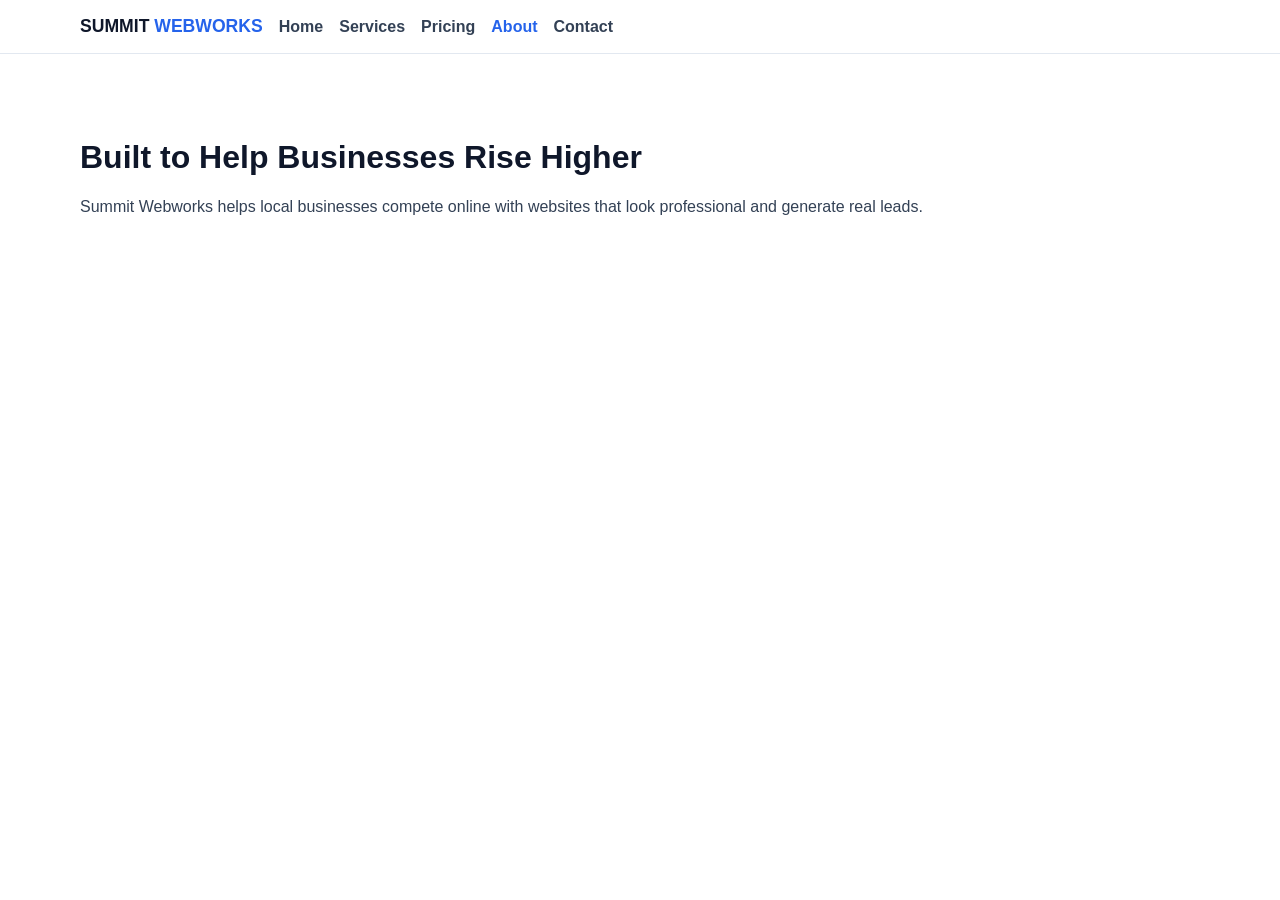
==== commit 10a96551: "Merge branch 'main' into codex/create-premium-multi-page-website-for-summit-webworks" ====
--- a/about.html
+++ b/about.html
@@ -1 +1 @@
-<!DOCTYPE html><html lang="en"><head><meta charset="UTF-8"><meta name="viewport" content="width=device-width, initial-scale=1.0"><title>About | Summit Webworks</title><link rel="stylesheet" href="styles.css"></head><body><header class="site-header"><nav class="container nav"><a class="logo" href="index.html">SUMMIT <span>WEBWORKS</span></a><button class="nav-toggle">☰</button><ul class="nav-links"><li><a href="index.html">Home</a></li><li><a href="services.html">Services</a></li><li><a href="pricing.html">Pricing</a></li><li><a class="active" href="about.html">About</a></li><li><a href="contact.html">Contact</a></li></ul></nav></header><main class="section container"><h1>Built to Help Businesses Rise Higher</h1><p>Summit Webworks helps local businesses compete online with websites that look professional and generate real leads.</p></main><script src="script.js"></script></body></html>
+<!doctype html><html lang="en"><head><meta charset="UTF-8"><meta name="viewport" content="width=device-width, initial-scale=1"><title>About | Summit Webworks</title><link rel="stylesheet" href="styles.css"></head><body><header class="site-header"><nav class="container nav"><a class="logo" href="index.html">SUMMIT <span>WEBWORKS</span></a><button class="nav-toggle">☰</button><ul class="nav-links"><li><a href="index.html">Home</a></li><li><a href="services.html">Services</a></li><li><a href="pricing.html">Pricing</a></li><li><a class="active" href="about.html">About</a></li><li><a href="contact.html">Contact</a></li></ul></nav></header><main class="section container"><h1>Built to Help Businesses Rise Higher</h1><p>Summit Webworks helps local businesses compete online with websites that look professional and generate real leads.</p></main><script src="script.js"></script></body></html>
--- a/styles.css
+++ b/styles.css
@@ -1,20 +1 @@
-:root{--navy:#0F172A;--royal:#2563EB;--sky:#38BDF8;--white:#fff;--gray:#F8FAFC;--slate:#334155}
-*{box-sizing:border-box}
-body{margin:0;font-family:Inter,sans-serif;color:var(--slate);background:var(--white)}
-.container{width:min(1120px,92%);margin:auto}
-.site-header{position:sticky;top:0;z-index:20;background:rgba(255,255,255,.95);border-bottom:1px solid #e2e8f0}
-.nav{display:flex;align-items:center;gap:1rem;padding:1rem 0}
-.logo{text-decoration:none;font:800 1.1rem Sora,sans-serif;color:var(--navy)} .logo span{color:var(--royal)}
-.nav-links{display:flex;gap:1rem;list-style:none;margin:0;padding:0}.nav-links a{text-decoration:none;color:var(--slate);font-weight:600}.nav-links a.active{color:var(--royal)}
-.nav-toggle{display:none;border:0;background:none}
-.btn{display:inline-block;padding:.8rem 1.1rem;border-radius:12px;background:linear-gradient(135deg,#0F172A,#2563EB,#38BDF8);color:#fff;text-decoration:none;font-weight:700}
-.btn-outline{background:transparent;color:var(--royal);border:1px solid #93c5fd}.btn-sm{padding:.55rem .9rem}
-.hero{padding:4.5rem 0;background:linear-gradient(170deg,#f8fbff,#eaf1ff)}
-.hero-grid{display:grid;grid-template-columns:1.1fr .9fr;gap:2rem;align-items:center}
-.hero-image,.ba-image{width:100%;display:block;border-radius:18px;border:1px solid #cbd5e1;box-shadow:0 20px 40px rgba(2,6,23,.12)}
-.section{padding:4rem 0}
-.card-grid{display:grid;grid-template-columns:repeat(3,1fr);gap:1rem}.card{padding:1rem;border:1px solid #e2e8f0;border-radius:14px;background:#fff}
-.form{display:grid;gap:.8rem;max-width:760px}.form input,.form textarea{padding:.8rem;border:1px solid #cbd5e1;border-radius:10px}
-.site-footer{padding:1.4rem 0;background:#020617;color:#cbd5e1}
-@media (max-width:900px){.hero-grid,.card-grid{grid-template-columns:1fr 1fr}.nav-toggle{display:block}.nav-links{display:none;position:absolute;top:64px;right:4%;flex-direction:column;background:#fff;padding:1rem;border:1px solid #e2e8f0;border-radius:12px}.nav-links.open{display:flex}}
-@media (max-width:640px){.hero-grid,.card-grid{grid-template-columns:1fr}}
+:root{--navy:#0F172A;--royal:#2563EB;--sky:#38BDF8;--white:#fff;--gray:#F8FAFC;--slate:#334155}*{box-sizing:border-box}body{margin:0;font-family:Inter,sans-serif;color:var(--slate)}.container{width:min(1120px,92%);margin:auto}.site-header{position:sticky;top:0;background:#ffffffea;backdrop-filter:blur(8px);border-bottom:1px solid #e2e8f0}.nav{display:flex;align-items:center;gap:1rem;padding:1rem 0}.logo{text-decoration:none;font:800 1.1rem Sora,sans-serif;color:var(--navy)}.logo span{color:var(--royal)}.nav-links{display:flex;gap:1rem;list-style:none;margin:0;padding:0}.nav-links a{text-decoration:none;color:var(--slate);font-weight:600}.nav-links a.active{color:var(--royal)}.nav-toggle{display:none}.hero{padding:5rem 0;background:linear-gradient(165deg,#f8fafc,#dbeafe)}.grid{display:grid;grid-template-columns:1.1fr .9fr;gap:2rem;align-items:center}h1,h2,h3{color:var(--navy);font-family:Sora,sans-serif}.btn{display:inline-block;background:linear-gradient(135deg,#0F172A,#2563EB,#38BDF8);color:#fff;text-decoration:none;padding:.8rem 1.1rem;border-radius:12px;font-weight:700}.btn-outline{background:transparent;color:var(--royal);border:1px solid #93c5fd}.btn-sm{padding:.55rem .9rem}.actions{display:flex;gap:.8rem;flex-wrap:wrap}.mock{height:320px;border-radius:20px;background:linear-gradient(135deg,#0F172A,#2563EB)}.section{padding:4rem 0}.alt{background:var(--gray)}.cards{display:grid;grid-template-columns:repeat(4,1fr);gap:1rem}.cards.three{grid-template-columns:repeat(3,1fr)}.card{background:#fff;border:1px solid #e2e8f0;border-radius:16px;padding:1.2rem;box-shadow:0 12px 30px rgba(2,6,23,.08)}.featured{border:2px solid var(--royal)}.ba-image{width:100%;display:block;border-radius:16px;border:1px solid #cbd5e1;box-shadow:0 18px 42px rgba(2,6,23,.15)}.form{display:grid;gap:.8rem;max-width:720px}.form input,.form textarea{padding:.8rem;border:1px solid #cbd5e1;border-radius:10px}.site-footer{padding:1.4rem 0;background:#020617;color:#cbd5e1}@media (max-width:900px){.grid,.cards,.cards.three{grid-template-columns:1fr 1fr}.nav-toggle{display:block;background:none;border:none}.nav-links{display:none;position:absolute;right:4%;top:65px;flex-direction:column;background:#fff;padding:1rem;border:1px solid #e2e8f0;border-radius:12px}.nav-links.open{display:flex}}@media (max-width:640px){.grid,.cards,.cards.three{grid-template-columns:1fr}}
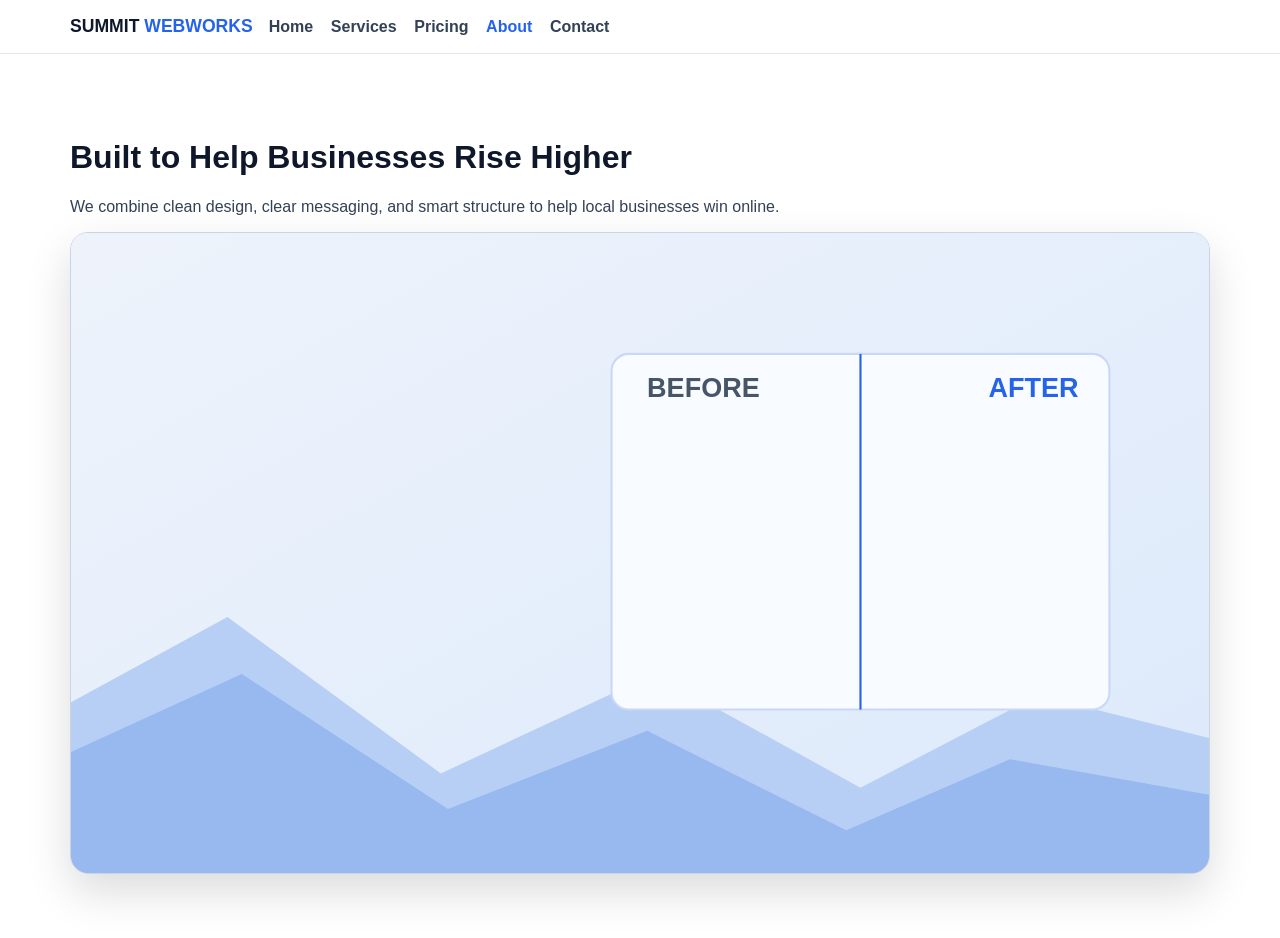
==== commit 3fc0d1d6: "Rewrite pages with premium visuals and fixed local image usage" ====
--- a/about.html
+++ b/about.html
@@ -1 +1 @@
-<!doctype html><html lang="en"><head><meta charset="UTF-8"><meta name="viewport" content="width=device-width, initial-scale=1"><title>About | Summit Webworks</title><link rel="stylesheet" href="styles.css"></head><body><header class="site-header"><nav class="container nav"><a class="logo" href="index.html">SUMMIT <span>WEBWORKS</span></a><button class="nav-toggle">☰</button><ul class="nav-links"><li><a href="index.html">Home</a></li><li><a href="services.html">Services</a></li><li><a href="pricing.html">Pricing</a></li><li><a class="active" href="about.html">About</a></li><li><a href="contact.html">Contact</a></li></ul></nav></header><main class="section container"><h1>Built to Help Businesses Rise Higher</h1><p>Summit Webworks helps local businesses compete online with websites that look professional and generate real leads.</p></main><script src="script.js"></script></body></html>
+<!DOCTYPE html><html lang="en"><head><meta charset="UTF-8"><meta name="viewport" content="width=device-width, initial-scale=1"><title>About | Summit Webworks</title><link rel="stylesheet" href="styles.css"></head><body><header class="site-header"><nav class="container nav"><a class="logo" href="index.html">SUMMIT <span>WEBWORKS</span></a><button class="nav-toggle">☰</button><ul class="nav-links"><li><a href="index.html">Home</a></li><li><a href="services.html">Services</a></li><li><a href="pricing.html">Pricing</a></li><li><a class="active" href="about.html">About</a></li><li><a href="contact.html">Contact</a></li></ul></nav></header><main class="section container"><h1>Built to Help Businesses Rise Higher</h1><p>We combine clean design, clear messaging, and smart structure to help local businesses win online.</p><img class="feature-image" src="hero-uploaded.svg" alt="Summit Webworks brand visual"></main><script src="script.js"></script></body></html>
--- a/styles.css
+++ b/styles.css
@@ -1 +1 @@
-:root{--navy:#0F172A;--royal:#2563EB;--sky:#38BDF8;--white:#fff;--gray:#F8FAFC;--slate:#334155}*{box-sizing:border-box}body{margin:0;font-family:Inter,sans-serif;color:var(--slate)}.container{width:min(1120px,92%);margin:auto}.site-header{position:sticky;top:0;background:#ffffffea;backdrop-filter:blur(8px);border-bottom:1px solid #e2e8f0}.nav{display:flex;align-items:center;gap:1rem;padding:1rem 0}.logo{text-decoration:none;font:800 1.1rem Sora,sans-serif;color:var(--navy)}.logo span{color:var(--royal)}.nav-links{display:flex;gap:1rem;list-style:none;margin:0;padding:0}.nav-links a{text-decoration:none;color:var(--slate);font-weight:600}.nav-links a.active{color:var(--royal)}.nav-toggle{display:none}.hero{padding:5rem 0;background:linear-gradient(165deg,#f8fafc,#dbeafe)}.grid{display:grid;grid-template-columns:1.1fr .9fr;gap:2rem;align-items:center}h1,h2,h3{color:var(--navy);font-family:Sora,sans-serif}.btn{display:inline-block;background:linear-gradient(135deg,#0F172A,#2563EB,#38BDF8);color:#fff;text-decoration:none;padding:.8rem 1.1rem;border-radius:12px;font-weight:700}.btn-outline{background:transparent;color:var(--royal);border:1px solid #93c5fd}.btn-sm{padding:.55rem .9rem}.actions{display:flex;gap:.8rem;flex-wrap:wrap}.mock{height:320px;border-radius:20px;background:linear-gradient(135deg,#0F172A,#2563EB)}.section{padding:4rem 0}.alt{background:var(--gray)}.cards{display:grid;grid-template-columns:repeat(4,1fr);gap:1rem}.cards.three{grid-template-columns:repeat(3,1fr)}.card{background:#fff;border:1px solid #e2e8f0;border-radius:16px;padding:1.2rem;box-shadow:0 12px 30px rgba(2,6,23,.08)}.featured{border:2px solid var(--royal)}.ba-image{width:100%;display:block;border-radius:16px;border:1px solid #cbd5e1;box-shadow:0 18px 42px rgba(2,6,23,.15)}.form{display:grid;gap:.8rem;max-width:720px}.form input,.form textarea{padding:.8rem;border:1px solid #cbd5e1;border-radius:10px}.site-footer{padding:1.4rem 0;background:#020617;color:#cbd5e1}@media (max-width:900px){.grid,.cards,.cards.three{grid-template-columns:1fr 1fr}.nav-toggle{display:block;background:none;border:none}.nav-links{display:none;position:absolute;right:4%;top:65px;flex-direction:column;background:#fff;padding:1rem;border:1px solid #e2e8f0;border-radius:12px}.nav-links.open{display:flex}}@media (max-width:640px){.grid,.cards,.cards.three{grid-template-columns:1fr}}
+:root{--navy:#0F172A;--royal:#2563EB;--sky:#38BDF8;--white:#fff;--gray:#F8FAFC;--slate:#334155}*{box-sizing:border-box}body{margin:0;font-family:Inter,sans-serif;color:var(--slate);background:var(--white)}.container{width:min(1140px,92%);margin:auto}.site-header{position:sticky;top:0;z-index:50;background:rgba(255,255,255,.95);border-bottom:1px solid #e2e8f0;backdrop-filter:blur(6px)}.nav{display:flex;align-items:center;gap:1rem;padding:1rem 0}.logo{text-decoration:none;font:800 1.1rem Sora,sans-serif;color:var(--navy)}.logo span{color:var(--royal)}.nav-links{display:flex;gap:1.1rem;list-style:none;margin:0;padding:0}.nav-links a{text-decoration:none;color:var(--slate);font-weight:600}.nav-links a.active,.nav-links a:hover{color:var(--royal)}.nav-toggle{display:none;border:0;background:none}.btn{display:inline-block;padding:.85rem 1.2rem;border-radius:12px;background:linear-gradient(135deg,#0F172A,#2563EB,#38BDF8);color:#fff;text-decoration:none;font-weight:700;box-shadow:0 10px 30px rgba(37,99,235,.25)}.btn-outline{background:transparent;color:var(--royal);border:1px solid #93c5fd;box-shadow:none}.btn-sm{padding:.55rem .95rem}.hero{position:relative;padding:5rem 0;background:linear-gradient(165deg,#f8fbff,#dbeafe)}.mountains{position:absolute;inset:auto 0 0;height:140px;background:linear-gradient(155deg,transparent 0 25%,#bfdbfe66 25% 45%,transparent 45% 65%,#93c5fd66 65% 82%,transparent 82%)}.hero-grid{display:grid;grid-template-columns:1.05fr .95fr;gap:2rem;align-items:center;position:relative}.eyebrow{font-weight:700;color:var(--royal)}h1,h2,h3{font-family:Sora,sans-serif;color:var(--navy)}.hero-actions{display:flex;gap:.8rem;flex-wrap:wrap}.trust{display:flex;gap:.8rem;flex-wrap:wrap;margin-top:1rem;font-size:.9rem;font-weight:600}.hero-image,.feature-image{width:100%;display:block;border-radius:18px;border:1px solid #cbd5e1;box-shadow:0 18px 45px rgba(2,6,23,.14)}.section{padding:4rem 0}.alt{background:var(--gray)}.grid{display:grid;gap:1rem}.cards-4{grid-template-columns:repeat(4,1fr)}.cards-3{grid-template-columns:repeat(3,1fr)}.card{background:#fff;border:1px solid #e2e8f0;border-radius:16px;padding:1.2rem;box-shadow:0 10px 24px rgba(2,6,23,.06)}.featured{border:2px solid var(--royal)}.form{display:grid;gap:.8rem;max-width:760px}.form input,.form textarea{padding:.8rem;border:1px solid #cbd5e1;border-radius:10px}.site-footer{padding:1.4rem 0;background:#020617;color:#cbd5e1}@media (max-width:980px){.hero-grid,.cards-4,.cards-3{grid-template-columns:1fr 1fr}.nav-toggle{display:block}.nav-links{display:none;position:absolute;top:68px;right:4%;flex-direction:column;background:#fff;border:1px solid #e2e8f0;border-radius:12px;padding:1rem}.nav-links.open{display:flex}}@media (max-width:680px){.hero-grid,.cards-4,.cards-3{grid-template-columns:1fr}}
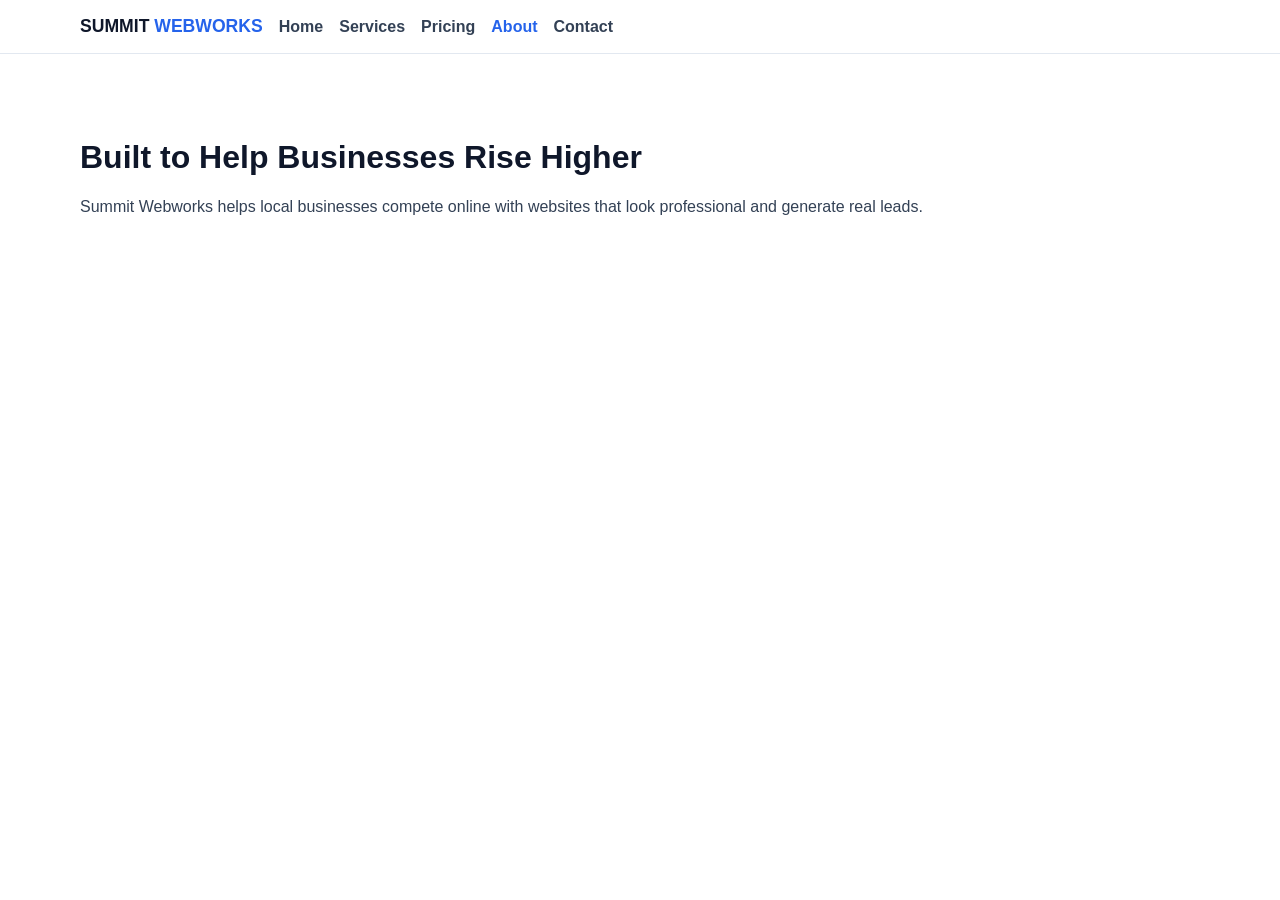
==== commit cbf0d979: "Merge branch 'main' into codex/create-premium-multi-page-website-for-summit-webworks-ie0jya" ====
--- a/about.html
+++ b/about.html
@@ -1 +1 @@
-<!DOCTYPE html><html lang="en"><head><meta charset="UTF-8"><meta name="viewport" content="width=device-width, initial-scale=1"><title>About | Summit Webworks</title><link rel="stylesheet" href="styles.css"></head><body><header class="site-header"><nav class="container nav"><a class="logo" href="index.html">SUMMIT <span>WEBWORKS</span></a><button class="nav-toggle">☰</button><ul class="nav-links"><li><a href="index.html">Home</a></li><li><a href="services.html">Services</a></li><li><a href="pricing.html">Pricing</a></li><li><a class="active" href="about.html">About</a></li><li><a href="contact.html">Contact</a></li></ul></nav></header><main class="section container"><h1>Built to Help Businesses Rise Higher</h1><p>We combine clean design, clear messaging, and smart structure to help local businesses win online.</p><img class="feature-image" src="hero-uploaded.svg" alt="Summit Webworks brand visual"></main><script src="script.js"></script></body></html>
+<!doctype html><html lang="en"><head><meta charset="UTF-8"><meta name="viewport" content="width=device-width, initial-scale=1"><title>About | Summit Webworks</title><link rel="stylesheet" href="styles.css"></head><body><header class="site-header"><nav class="container nav"><a class="logo" href="index.html">SUMMIT <span>WEBWORKS</span></a><button class="nav-toggle">☰</button><ul class="nav-links"><li><a href="index.html">Home</a></li><li><a href="services.html">Services</a></li><li><a href="pricing.html">Pricing</a></li><li><a class="active" href="about.html">About</a></li><li><a href="contact.html">Contact</a></li></ul></nav></header><main class="section container"><h1>Built to Help Businesses Rise Higher</h1><p>Summit Webworks helps local businesses compete online with websites that look professional and generate real leads.</p></main><script src="script.js"></script></body></html>
--- a/styles.css
+++ b/styles.css
@@ -1 +1 @@
-:root{--navy:#0F172A;--royal:#2563EB;--sky:#38BDF8;--white:#fff;--gray:#F8FAFC;--slate:#334155}*{box-sizing:border-box}body{margin:0;font-family:Inter,sans-serif;color:var(--slate);background:var(--white)}.container{width:min(1140px,92%);margin:auto}.site-header{position:sticky;top:0;z-index:50;background:rgba(255,255,255,.95);border-bottom:1px solid #e2e8f0;backdrop-filter:blur(6px)}.nav{display:flex;align-items:center;gap:1rem;padding:1rem 0}.logo{text-decoration:none;font:800 1.1rem Sora,sans-serif;color:var(--navy)}.logo span{color:var(--royal)}.nav-links{display:flex;gap:1.1rem;list-style:none;margin:0;padding:0}.nav-links a{text-decoration:none;color:var(--slate);font-weight:600}.nav-links a.active,.nav-links a:hover{color:var(--royal)}.nav-toggle{display:none;border:0;background:none}.btn{display:inline-block;padding:.85rem 1.2rem;border-radius:12px;background:linear-gradient(135deg,#0F172A,#2563EB,#38BDF8);color:#fff;text-decoration:none;font-weight:700;box-shadow:0 10px 30px rgba(37,99,235,.25)}.btn-outline{background:transparent;color:var(--royal);border:1px solid #93c5fd;box-shadow:none}.btn-sm{padding:.55rem .95rem}.hero{position:relative;padding:5rem 0;background:linear-gradient(165deg,#f8fbff,#dbeafe)}.mountains{position:absolute;inset:auto 0 0;height:140px;background:linear-gradient(155deg,transparent 0 25%,#bfdbfe66 25% 45%,transparent 45% 65%,#93c5fd66 65% 82%,transparent 82%)}.hero-grid{display:grid;grid-template-columns:1.05fr .95fr;gap:2rem;align-items:center;position:relative}.eyebrow{font-weight:700;color:var(--royal)}h1,h2,h3{font-family:Sora,sans-serif;color:var(--navy)}.hero-actions{display:flex;gap:.8rem;flex-wrap:wrap}.trust{display:flex;gap:.8rem;flex-wrap:wrap;margin-top:1rem;font-size:.9rem;font-weight:600}.hero-image,.feature-image{width:100%;display:block;border-radius:18px;border:1px solid #cbd5e1;box-shadow:0 18px 45px rgba(2,6,23,.14)}.section{padding:4rem 0}.alt{background:var(--gray)}.grid{display:grid;gap:1rem}.cards-4{grid-template-columns:repeat(4,1fr)}.cards-3{grid-template-columns:repeat(3,1fr)}.card{background:#fff;border:1px solid #e2e8f0;border-radius:16px;padding:1.2rem;box-shadow:0 10px 24px rgba(2,6,23,.06)}.featured{border:2px solid var(--royal)}.form{display:grid;gap:.8rem;max-width:760px}.form input,.form textarea{padding:.8rem;border:1px solid #cbd5e1;border-radius:10px}.site-footer{padding:1.4rem 0;background:#020617;color:#cbd5e1}@media (max-width:980px){.hero-grid,.cards-4,.cards-3{grid-template-columns:1fr 1fr}.nav-toggle{display:block}.nav-links{display:none;position:absolute;top:68px;right:4%;flex-direction:column;background:#fff;border:1px solid #e2e8f0;border-radius:12px;padding:1rem}.nav-links.open{display:flex}}@media (max-width:680px){.hero-grid,.cards-4,.cards-3{grid-template-columns:1fr}}
+:root{--navy:#0F172A;--royal:#2563EB;--sky:#38BDF8;--white:#fff;--gray:#F8FAFC;--slate:#334155}*{box-sizing:border-box}body{margin:0;font-family:Inter,sans-serif;color:var(--slate)}.container{width:min(1120px,92%);margin:auto}.site-header{position:sticky;top:0;background:#ffffffea;backdrop-filter:blur(8px);border-bottom:1px solid #e2e8f0}.nav{display:flex;align-items:center;gap:1rem;padding:1rem 0}.logo{text-decoration:none;font:800 1.1rem Sora,sans-serif;color:var(--navy)}.logo span{color:var(--royal)}.nav-links{display:flex;gap:1rem;list-style:none;margin:0;padding:0}.nav-links a{text-decoration:none;color:var(--slate);font-weight:600}.nav-links a.active{color:var(--royal)}.nav-toggle{display:none}.hero{padding:5rem 0;background:linear-gradient(165deg,#f8fafc,#dbeafe)}.grid{display:grid;grid-template-columns:1.1fr .9fr;gap:2rem;align-items:center}h1,h2,h3{color:var(--navy);font-family:Sora,sans-serif}.btn{display:inline-block;background:linear-gradient(135deg,#0F172A,#2563EB,#38BDF8);color:#fff;text-decoration:none;padding:.8rem 1.1rem;border-radius:12px;font-weight:700}.btn-outline{background:transparent;color:var(--royal);border:1px solid #93c5fd}.btn-sm{padding:.55rem .9rem}.actions{display:flex;gap:.8rem;flex-wrap:wrap}.mock{height:320px;border-radius:20px;background:linear-gradient(135deg,#0F172A,#2563EB)}.section{padding:4rem 0}.alt{background:var(--gray)}.cards{display:grid;grid-template-columns:repeat(4,1fr);gap:1rem}.cards.three{grid-template-columns:repeat(3,1fr)}.card{background:#fff;border:1px solid #e2e8f0;border-radius:16px;padding:1.2rem;box-shadow:0 12px 30px rgba(2,6,23,.08)}.featured{border:2px solid var(--royal)}.ba-image{width:100%;display:block;border-radius:16px;border:1px solid #cbd5e1;box-shadow:0 18px 42px rgba(2,6,23,.15)}.form{display:grid;gap:.8rem;max-width:720px}.form input,.form textarea{padding:.8rem;border:1px solid #cbd5e1;border-radius:10px}.site-footer{padding:1.4rem 0;background:#020617;color:#cbd5e1}@media (max-width:900px){.grid,.cards,.cards.three{grid-template-columns:1fr 1fr}.nav-toggle{display:block;background:none;border:none}.nav-links{display:none;position:absolute;right:4%;top:65px;flex-direction:column;background:#fff;padding:1rem;border:1px solid #e2e8f0;border-radius:12px}.nav-links.open{display:flex}}@media (max-width:640px){.grid,.cards,.cards.three{grid-template-columns:1fr}}
